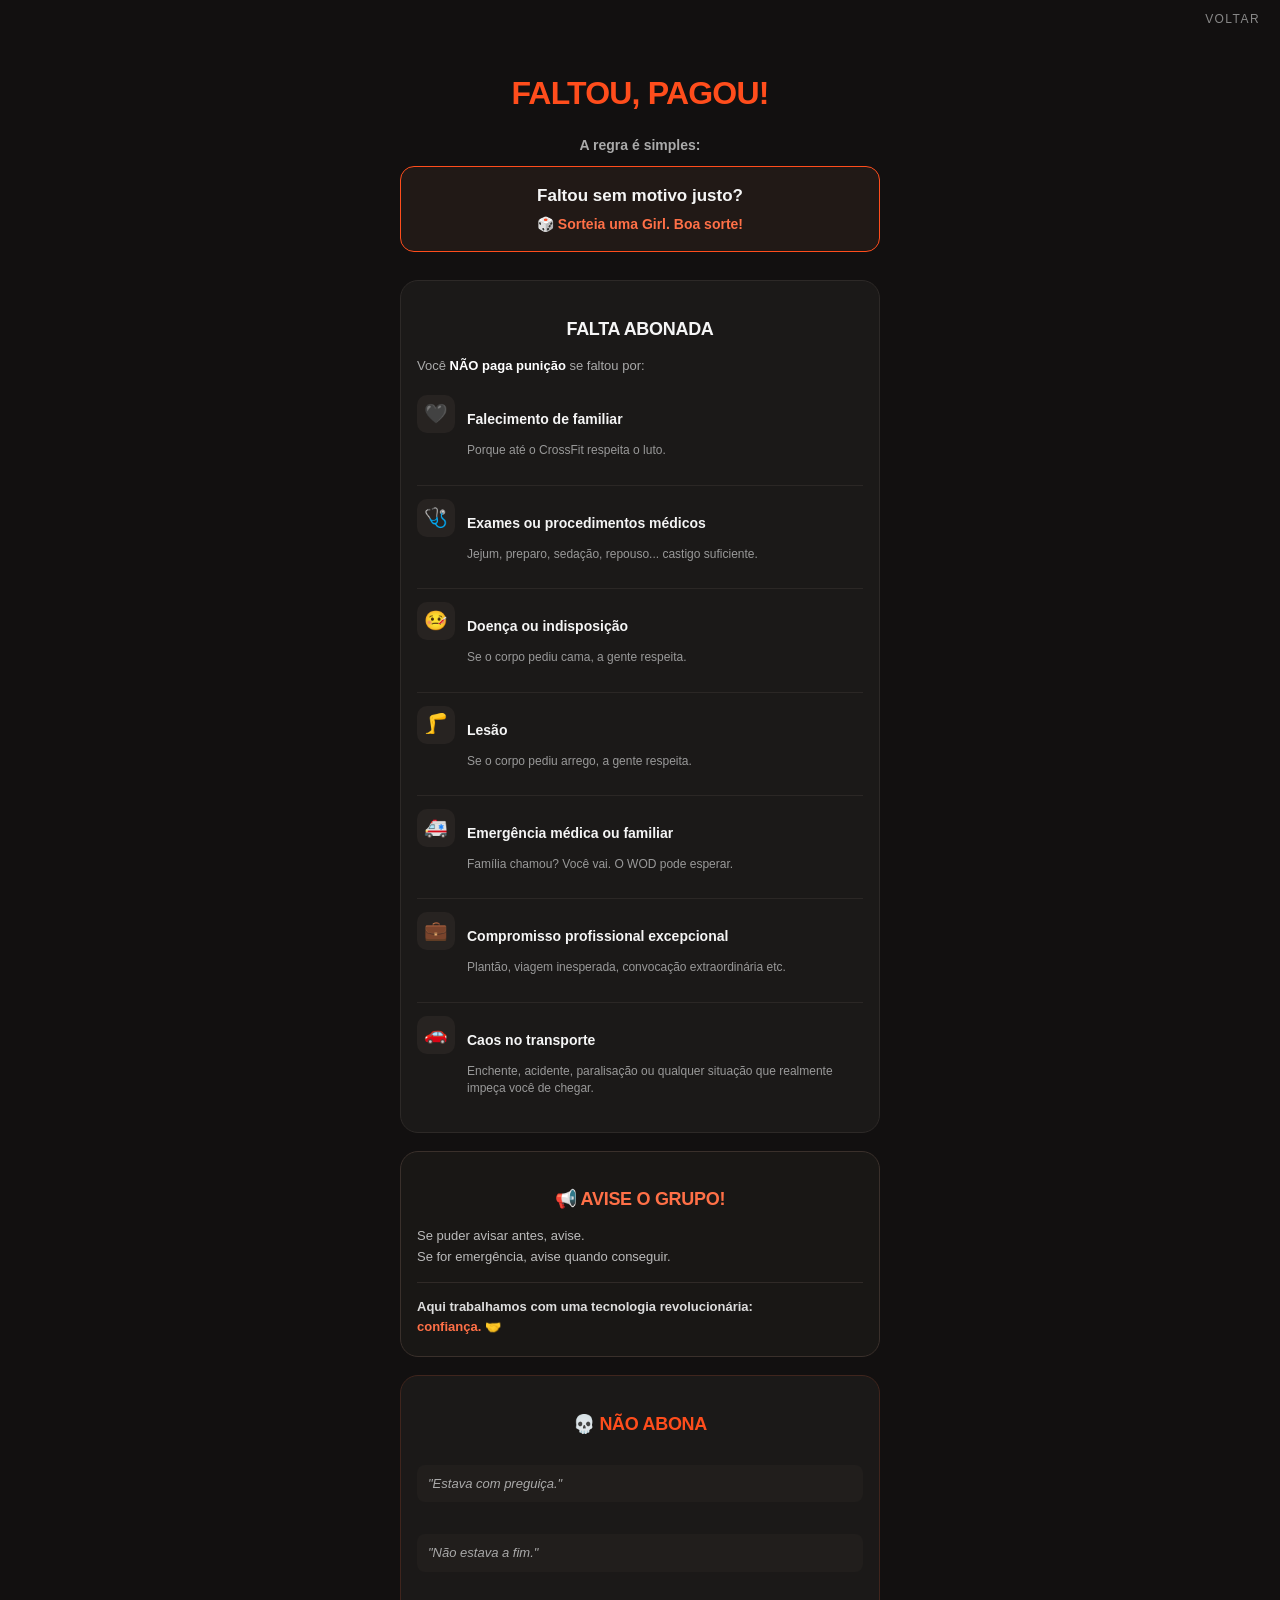
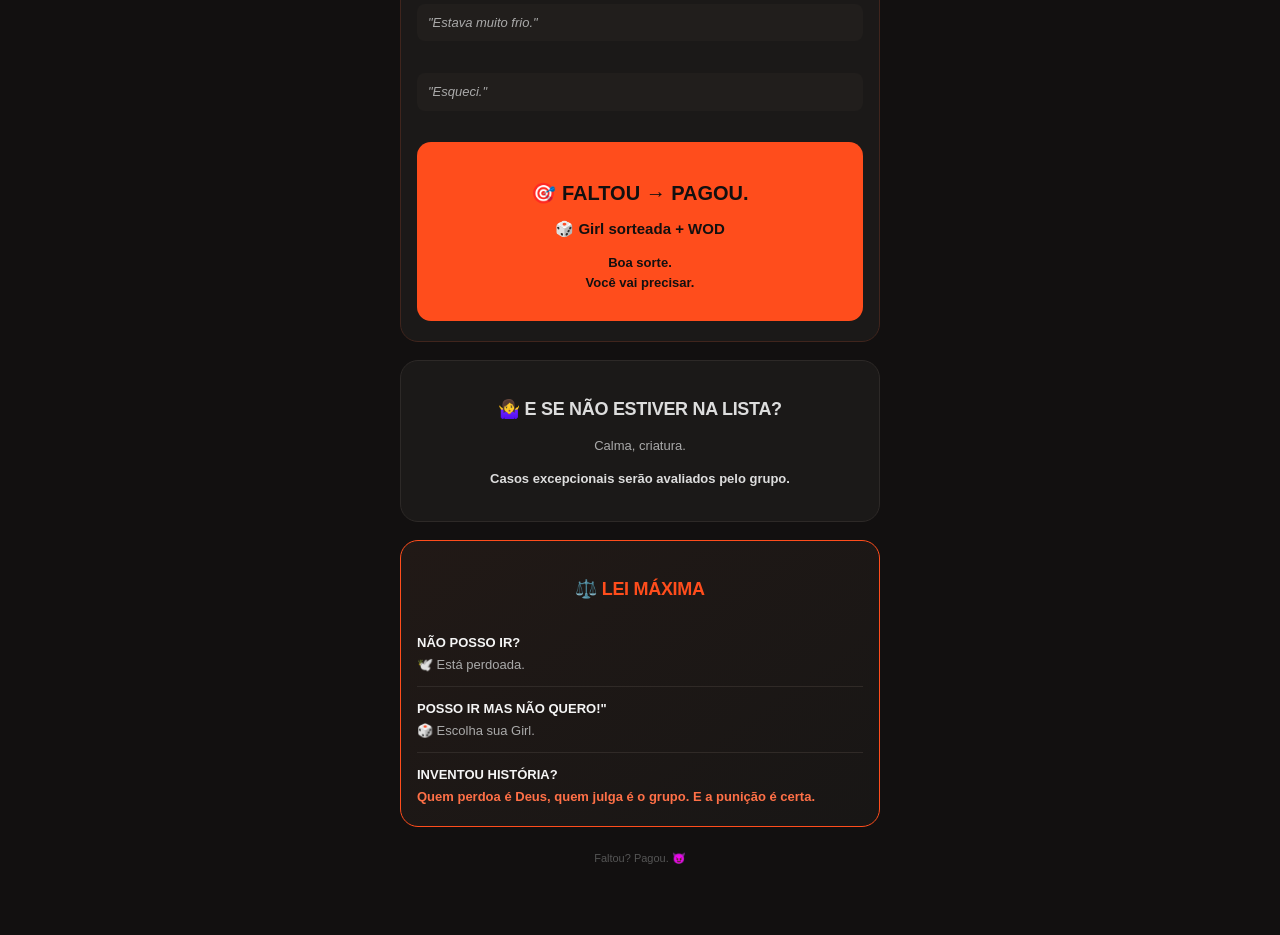
==== regras.html @ b72aed46 "Enhance README and add rules page for improved user guidance and experience" ====
<!DOCTYPE html>
<html lang="pt-BR">

<head>
    <meta charset="UTF-8">
    <meta name="viewport" content="width=device-width, initial-scale=1.0">

    <title>Faltou? — Regras</title>
    <meta
        name="description"
        content="Regras do Faltou? — Faltou sem motivo justo? Sorteia uma Girl."
    >

    <link rel="stylesheet" href="css/regras.css">
</head>

<body>

    <main class="rules-container">

        <header class="rules-header">
             <a href="index.html" class="index-link"> VOLTAR </a>
            <h1>FALTOU, PAGOU!</h1>

            <p>A regra é simples:</p>

            <div class="main-rule">
                <strong>Faltou sem motivo justo?</strong>
                <span>🎲 Sorteia uma Girl. Boa sorte!</span>
            </div>
        </header>


        <section class="rules-section">

            <h2>FALTA ABONADA</h2>

            <p class="section-intro">
                Você <strong>NÃO paga punição</strong> se faltou por:
            </p>


            <article class="rule-item">
                <div class="rule-icon">🖤</div>

                <div>
                    <h3>Falecimento de familiar</h3>
                    <p>Porque até o CrossFit respeita o luto.</p>
                </div>
            </article>


            <article class="rule-item">
                <div class="rule-icon">🩺</div>

                <div>
                    <h3>Exames ou procedimentos médicos</h3>
                    <p>Jejum, preparo, sedação, repouso... castigo suficiente.</p>
                </div>
            </article>


            <article class="rule-item">
                <div class="rule-icon">🤒</div>

                <div>
                    <h3>Doença ou indisposição</h3>
                    <p>Se o corpo pediu cama, a gente respeita.</p>
                </div>
            </article>


            <article class="rule-item">
                <div class="rule-icon">🦵</div>

                <div>
                    <h3>Lesão</h3>
                    <p>Se o corpo pediu arrego, a gente respeita.</p>
                </div>
            </article>


            <article class="rule-item">
                <div class="rule-icon">🚑</div>

                <div>
                    <h3>Emergência médica ou familiar</h3>
                    <p>Família chamou? Você vai. O WOD pode esperar.</p>
                </div>
            </article>


            <article class="rule-item">
                <div class="rule-icon">💼</div>

                <div>
                    <h3>Compromisso profissional excepcional</h3>
                    <p>
                        Plantão, viagem inesperada, convocação extraordinária etc.
                    </p>
                </div>
            </article>


            <article class="rule-item">
                <div class="rule-icon">🚗</div>

                <div>
                    <h3>Caos no transporte</h3>
                    <p>
                        Enchente, acidente, paralisação ou qualquer situação
                        que realmente impeça você de chegar.
                    </p>
                </div>
            </article>

        </section>


        <section class="notice-section">

            <h2>📢 AVISE O GRUPO!</h2>

            <p>
                Se puder avisar antes, avise.
                <br>
                Se for emergência, avise quando conseguir.
            </p>

            <div class="trust-message">
                <strong>
                    Aqui trabalhamos com uma tecnologia revolucionária:
                </strong>

                <span>confiança. 🤝</span>
            </div>

        </section>


        <section class="rules-section no-abono">

            <h2>💀 NÃO ABONA</h2>

            <div class="excuses">
                <p>"Estava com preguiça."</p>
                <p>"Não estava a fim."</p>
                <p>"Estava muito frio."</p>
                <p>"Esqueci."</p>
            </div>


            <div class="punishment">

                <h3>🎯 FALTOU → PAGOU.</h3>

                <p>
                    <strong>🎲 Girl sorteada + WOD</strong>
                </p>

                <p>
                    Boa sorte.
                    <br>
                    Você vai precisar.
                </p>

            </div>

        </section>


        <section class="exception-section">

            <h2>🤷‍♀️ E SE NÃO ESTIVER NA LISTA?</h2>

            <p>Calma, criatura.</p>

            <p>
                Casos excepcionais serão avaliados pelo grupo.
            </p>

        </section>


        <section class="law-section">

            <h2>⚖️ LEI MÁXIMA</h2>

            <div class="law-rule">
                <strong>NÃO POSSO IR?</strong>
                <span>🕊️ Está perdoada.</span>
            </div>

            <div class="law-rule">
                <strong>POSSO IR MAS NÃO QUERO!"</strong>
                <span>🎲 Escolha sua Girl.</span>
            </div>

            <div class="law-rule final-law">
                <strong>INVENTOU HISTÓRIA?</strong>
                <span>
                    Quem perdoa é Deus, quem julga é o grupo. E a punição é certa.
                </span>
            </div>

        </section>


        <footer class="rules-footer">
            Faltou? Pagou. 😈
        </footer>

    </main>

</body>
</html>
---- css/regras.css ----
css
/* =========================================
   RESET
========================================= */

* {
    margin: 0;
    padding: 0;
    box-sizing: border-box;
}


/* =========================================
   BASE
========================================= */

body {
    min-height: 100vh;

    background: #121010;
    color: #f5f5f5;

    font-family:
        Arial,
        Helvetica,
        sans-serif;

    line-height: 1.5;
}


/* =========================================
   CONTAINER
========================================= */

.rules-container {
    width: 100%;
    max-width: 480px;

    margin: 0 auto;

    padding: 28px 18px 40px;
}


/* =========================================
   HEADER
========================================= */

/* Link para as regras */

.index-link {
    position: absolute;
    top: 10px;
    right: 20px;

    color: #888;
    font-family: "Oswald", sans-serif;
    font-size: 0.75rem;
    font-weight: 500;
    letter-spacing: 0.12em;

    text-decoration: none;

    transition: color 0.2s ease;
}
.index-link:hover,
.index-link:active,
.index-link:focus-visible {
    color: #ff4d1c;
}

.rules-header {
    text-align: center;
    margin-bottom: 28px;
}

.rules-header h1 {
    color: #ff4d1c; 

    font-size: 28px;
    font-weight: 900;

    letter-spacing: -0.8px;

    margin-bottom: 18px;
}

.rules-header > p {
    color: #aaa;

    font-size: 14px;
    font-weight: 600;

    margin-bottom: 10px;
}


/* =========================================
   MAIN RULE
========================================= */

.main-rule {
    display: flex;
    flex-direction: column;
    gap: 5px;

    padding: 16px;

    background: #211916;

    border: 1px solid #ff4d1c;
    border-radius: 14px;

    text-align: center;
}

.main-rule strong {
    font-size: 17px;
}

.main-rule span {
    color: #ff7047;

    font-size: 14px;
    font-weight: 700;
}


/* =========================================
   SECTIONS
========================================= */

.rules-section,
.notice-section,
.exception-section,
.law-section {
    margin-bottom: 18px;

    padding: 20px 16px;

    background: #1b1918;

    border: 1px solid #2d2927;
    border-radius: 18px;
}


.rules-section h2,
.notice-section h2,
.exception-section h2,
.law-section h2 {
    margin-bottom: 12px;

    font-size: 18px;
    font-weight: 900;

    letter-spacing: -0.3px;

    text-align: center;
}

.section-intro {
    margin-bottom: 16px;

    color: #aaa;

    font-size: 13px;
}

.section-intro strong {
    color: #fff;
}


/* =========================================
   RULE ITEMS
========================================= */

.rule-item {
    display: flex;
    align-items: flex-start;

    gap: 12px;

    padding: 13px 0;

    border-bottom: 1px solid #2b2725;
}

.rule-item:first-of-type {
    padding-top: 4px;
}

.rule-item:last-child {
    border-bottom: none;
    padding-bottom: 2px;
}

.rule-icon {
    width: 38px;
    min-width: 38px;
    height: 38px;

    display: flex;
    align-items: center;
    justify-content: center;

    background: #272321;

    border-radius: 10px;

    font-size: 19px;
}

.rule-item h3 {
    margin-bottom: 2px;

    font-size: 14px;
    font-weight: 800;
}

.rule-item p {
    color: #999;

    font-size: 12px;
    line-height: 1.45;
}


/* =========================================
   NOTICE
========================================= */

.notice-section {
    background: #191715;

    border-color: #3a302b;
}

.notice-section h2 {
    color: #ff7047;
}

.notice-section > p {
    color: #bbb;

    font-size: 13px;

    line-height: 1.6;
}

.trust-message {
    display: flex;
    flex-direction: column;

    margin-top: 14px;
    padding-top: 14px;

    border-top: 1px solid #302a27;

    font-size: 13px;
}

.trust-message strong {
    color: #ddd;
}

.trust-message span {
    color: #ff7047;

    font-weight: 800;
}


/* =========================================
   NÃO ABONA
========================================= */

.no-abono {
    border-color: #40251d;
}

.no-abono h2 {
    color: #ff4d1c;
}

.excuses {
    display: flex;
    flex-direction: column;
    gap: 6px;

    margin: 14px 0 18px;
}

.excuses p {
    padding: 9px 11px;

    background: #211e1c;

    border-radius: 8px;

    color: #aaa;

    font-size: 13px;

    font-style: italic;
}


/* =========================================
   PUNISHMENT
========================================= */

.punishment {
    padding: 16px;

    background: #ff4d1c;

    border-radius: 14px;

    color: #121010;

    text-align: center;
}

.punishment h3 {
    margin-bottom: 10px;

    font-size: 20px;
    font-weight: 900;
}

.punishment p {
    margin-top: 7px;

    font-size: 13px;
    font-weight: 600;
}

.punishment strong {
    font-size: 15px;
}


/* =========================================
   EXCEPTION
========================================= */

.exception-section {
    text-align: center;
}

.exception-section h2 {
    color: #ddd;
}

.exception-section p {
    color: #aaa;

    font-size: 13px;
}

.exception-section p + p {
    margin-top: 5px;

    color: #ddd;
    font-weight: 600;
}


/* =========================================
   LEI MÁXIMA
========================================= */

.law-section {
    padding: 20px 16px;

    background:
        linear-gradient(
            145deg,
            #211916,
            #181615
        );

    border-color: #ff4d1c;
}

.law-section h2 {
    color: #ff4d1c;

    text-align: center;

    margin-bottom: 18px;
}

.law-rule {
    display: flex;
    flex-direction: column;

    gap: 2px;

    padding: 12px 0;

    border-bottom: 1px solid #302a27;
}

.law-rule strong {
    font-size: 13px;
}

.law-rule span {
    color: #aaa;

    font-size: 13px;
}

.final-law {
    border-bottom: none;

    padding-bottom: 0;
}

.final-law span {
    color: #ff7047;

    font-weight: 700;
}


/* =========================================
   FOOTER
========================================= */

.rules-footer {
    padding-top: 5px;

    color: #555;

    font-size: 11px;

    text-align: center;
}


/* =========================================
   DESKTOP
========================================= */

@media (min-width: 600px) {

    .rules-container {
        padding-top: 40px;
        padding-bottom: 60px;
    }

    .rules-header h1 {
        font-size: 32px;
    }
}
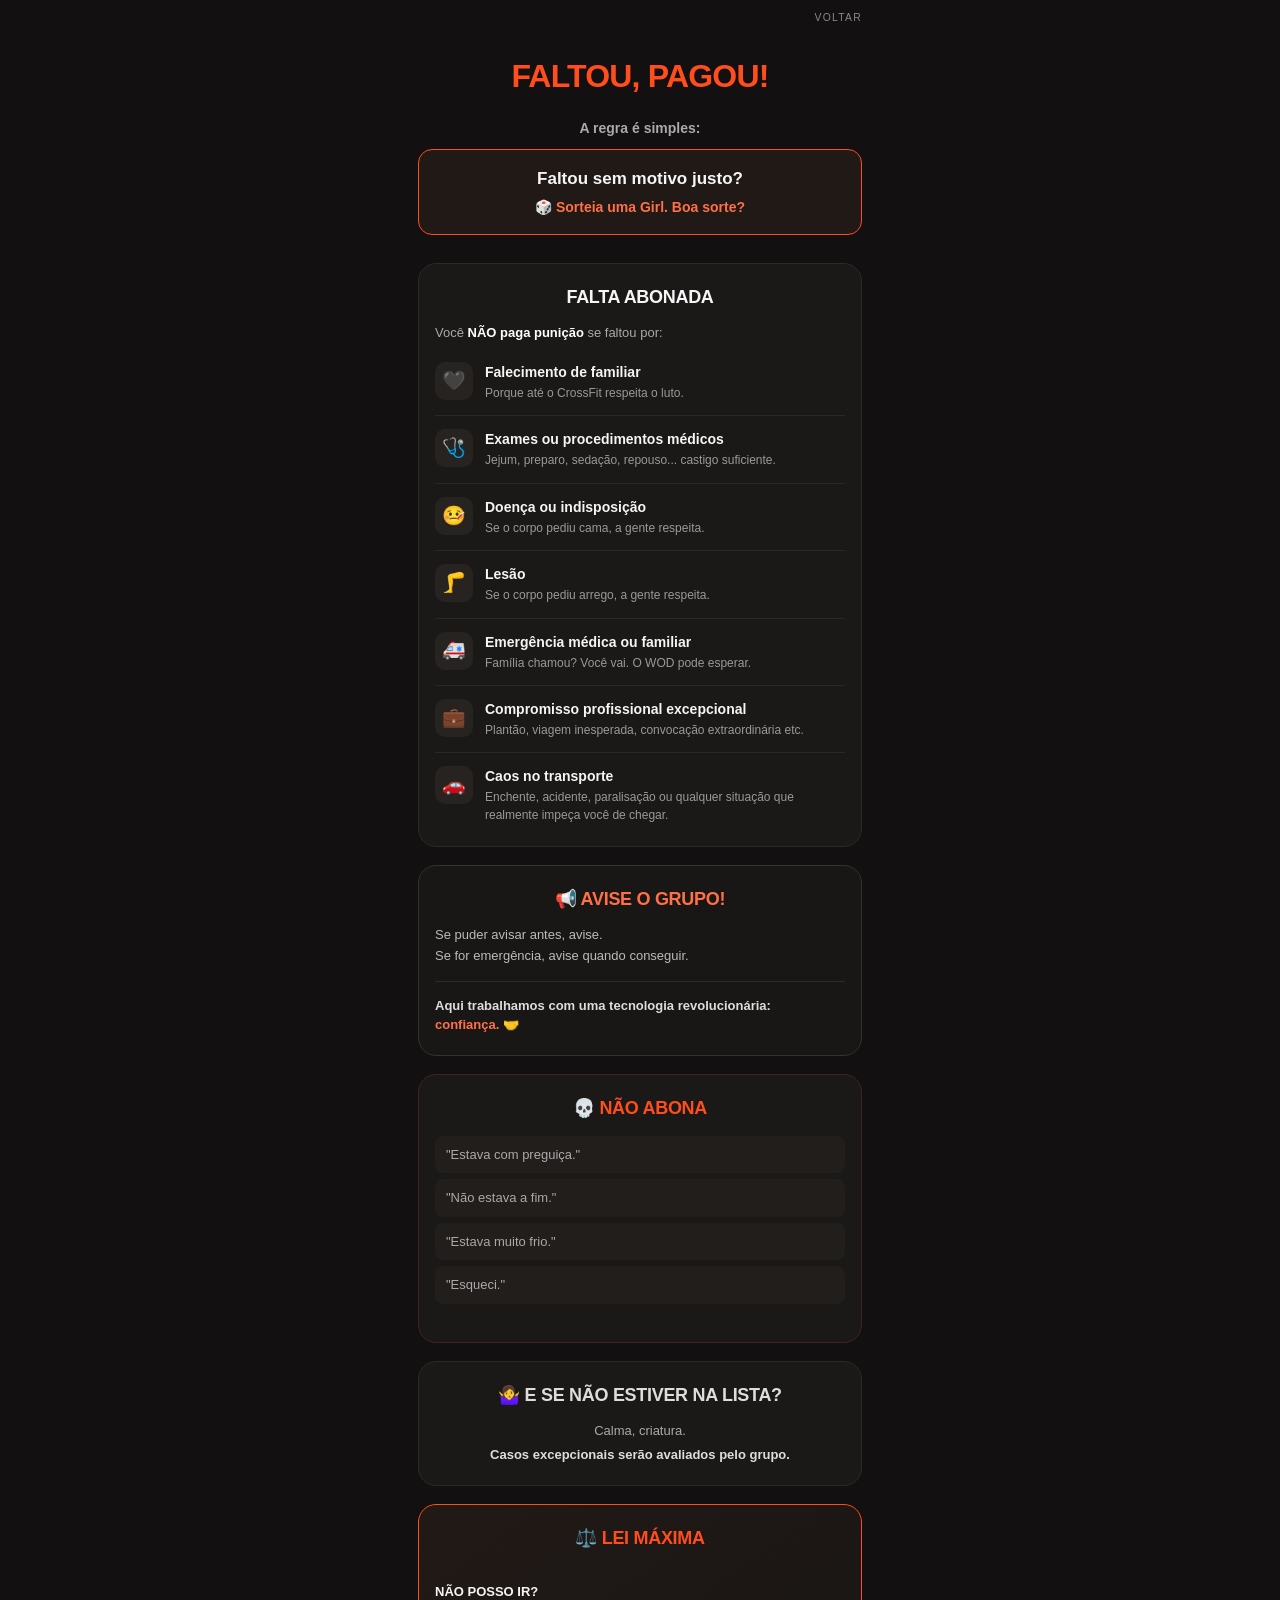
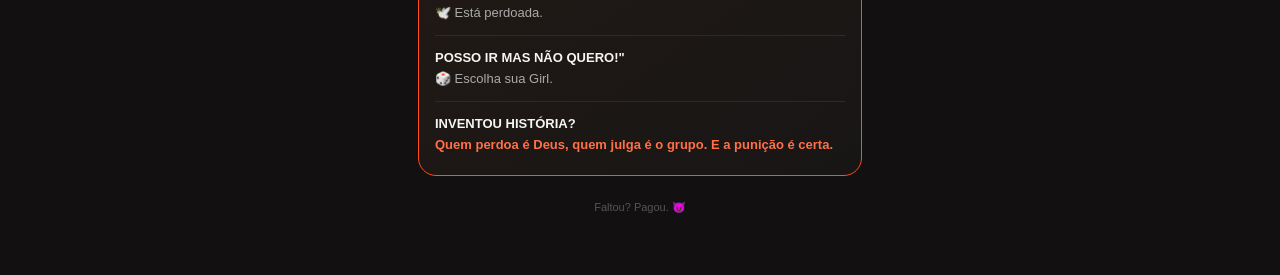
==== commit cb594db3: "Update rules page by refining text and removing unnecessary punishment section for clarity" ====
--- a/regras.html
+++ b/regras.html
@@ -26,7 +26,7 @@
 
             <div class="main-rule">
                 <strong>Faltou sem motivo justo?</strong>
-                <span>🎲 Sorteia uma Girl. Boa sorte!</span>
+                <span>🎲 Sorteia uma Girl. Boa sorte?</span>
             </div>
         </header>
 
@@ -149,23 +149,6 @@
                 <p>"Esqueci."</p>
             </div>
 
-
-            <div class="punishment">
-
-                <h3>🎯 FALTOU → PAGOU.</h3>
-
-                <p>
-                    <strong>🎲 Girl sorteada + WOD</strong>
-                </p>
-
-                <p>
-                    Boa sorte.
-                    <br>
-                    Você vai precisar.
-                </p>
-
-            </div>
-
         </section>
 
 
--- a/css/regras.css
+++ b/css/regras.css
@@ -1,4 +1,3 @@
-css
 /* =========================================
    RESET
 ========================================= */
@@ -9,6 +8,14 @@
     box-sizing: border-box;
 }
 
+html,
+body {
+    width: 100%;
+    max-width: 100%;
+    min-height: 100%;
+    overflow-x: hidden;
+}
+
 
 /* =========================================
    BASE
@@ -16,6 +23,7 @@
 
 body {
     min-height: 100vh;
+    min-height: 100dvh;
 
     background: #121010;
     color: #f5f5f5;
@@ -34,6 +42,8 @@
 ========================================= */
 
 .rules-container {
+    position: relative;
+
     width: 100%;
     max-width: 480px;
 
@@ -46,17 +56,16 @@
 /* =========================================
    HEADER
 ========================================= */
-
-/* Link para as regras */
 
 .index-link {
     position: absolute;
     top: 10px;
-    right: 20px;
+    right: 18px;
 
     color: #888;
+
     font-family: "Oswald", sans-serif;
-    font-size: 0.75rem;
+    font-size: 0.65rem;
     font-weight: 500;
     letter-spacing: 0.12em;
 
@@ -64,6 +73,7 @@
 
     transition: color 0.2s ease;
 }
+
 .index-link:hover,
 .index-link:active,
 .index-link:focus-visible {
@@ -73,11 +83,14 @@
 .rules-header {
     text-align: center;
     margin-bottom: 28px;
+
+    padding-top: 12px;
 }
 
 .rules-header h1 {
-    color: #ff4d1c; 
-
+    color: #ff4d1c;
+
+    font-family: "Oswald", sans-serif;
     font-size: 28px;
     font-weight: 900;
 
@@ -105,6 +118,8 @@
     flex-direction: column;
     gap: 5px;
 
+    width: 100%;
+
     padding: 16px;
 
     background: #211916;
@@ -135,8 +150,9 @@
 .notice-section,
 .exception-section,
 .law-section {
+    width: 100%;
+
     margin-bottom: 18px;
-
     padding: 20px 16px;
 
     background: #1b1918;
@@ -144,7 +160,6 @@
     border: 1px solid #2d2927;
     border-radius: 18px;
 }
-
 
 .rules-section h2,
 .notice-section h2,
@@ -183,6 +198,8 @@
 
     gap: 12px;
 
+    width: 100%;
+
     padding: 13px 0;
 
     border-bottom: 1px solid #2b2725;
@@ -225,6 +242,8 @@
 
     font-size: 12px;
     line-height: 1.45;
+
+    overflow-wrap: anywhere;
 }
 
 
@@ -248,6 +267,8 @@
     font-size: 13px;
 
     line-height: 1.6;
+
+    overflow-wrap: anywhere;
 }
 
 .trust-message {
@@ -303,8 +324,6 @@
     color: #aaa;
 
     font-size: 13px;
-
-    font-style: italic;
 }
 
 
@@ -313,6 +332,8 @@
 ========================================= */
 
 .punishment {
+    width: 100%;
+
     padding: 16px;
 
     background: #ff4d1c;
@@ -359,6 +380,8 @@
     color: #aaa;
 
     font-size: 13px;
+
+    overflow-wrap: anywhere;
 }
 
 .exception-section p + p {
@@ -413,6 +436,8 @@
     color: #aaa;
 
     font-size: 13px;
+
+    overflow-wrap: anywhere;
 }
 
 .final-law {
@@ -440,6 +465,39 @@
     font-size: 11px;
 
     text-align: center;
+}
+
+
+/* =========================================
+   TELAS MUITO PEQUENAS
+========================================= */
+
+@media (max-width: 360px) {
+
+    .rules-container {
+        padding-left: 14px;
+        padding-right: 14px;
+    }
+
+    .rules-section,
+    .notice-section,
+    .exception-section,
+    .law-section {
+        padding-left: 13px;
+        padding-right: 13px;
+    }
+
+    .rule-item {
+        gap: 9px;
+    }
+
+    .rule-icon {
+        width: 34px;
+        min-width: 34px;
+        height: 34px;
+
+        font-size: 17px;
+    }
 }
 
 
@@ -457,5 +515,4 @@
     .rules-header h1 {
         font-size: 32px;
     }
-}
-
+}
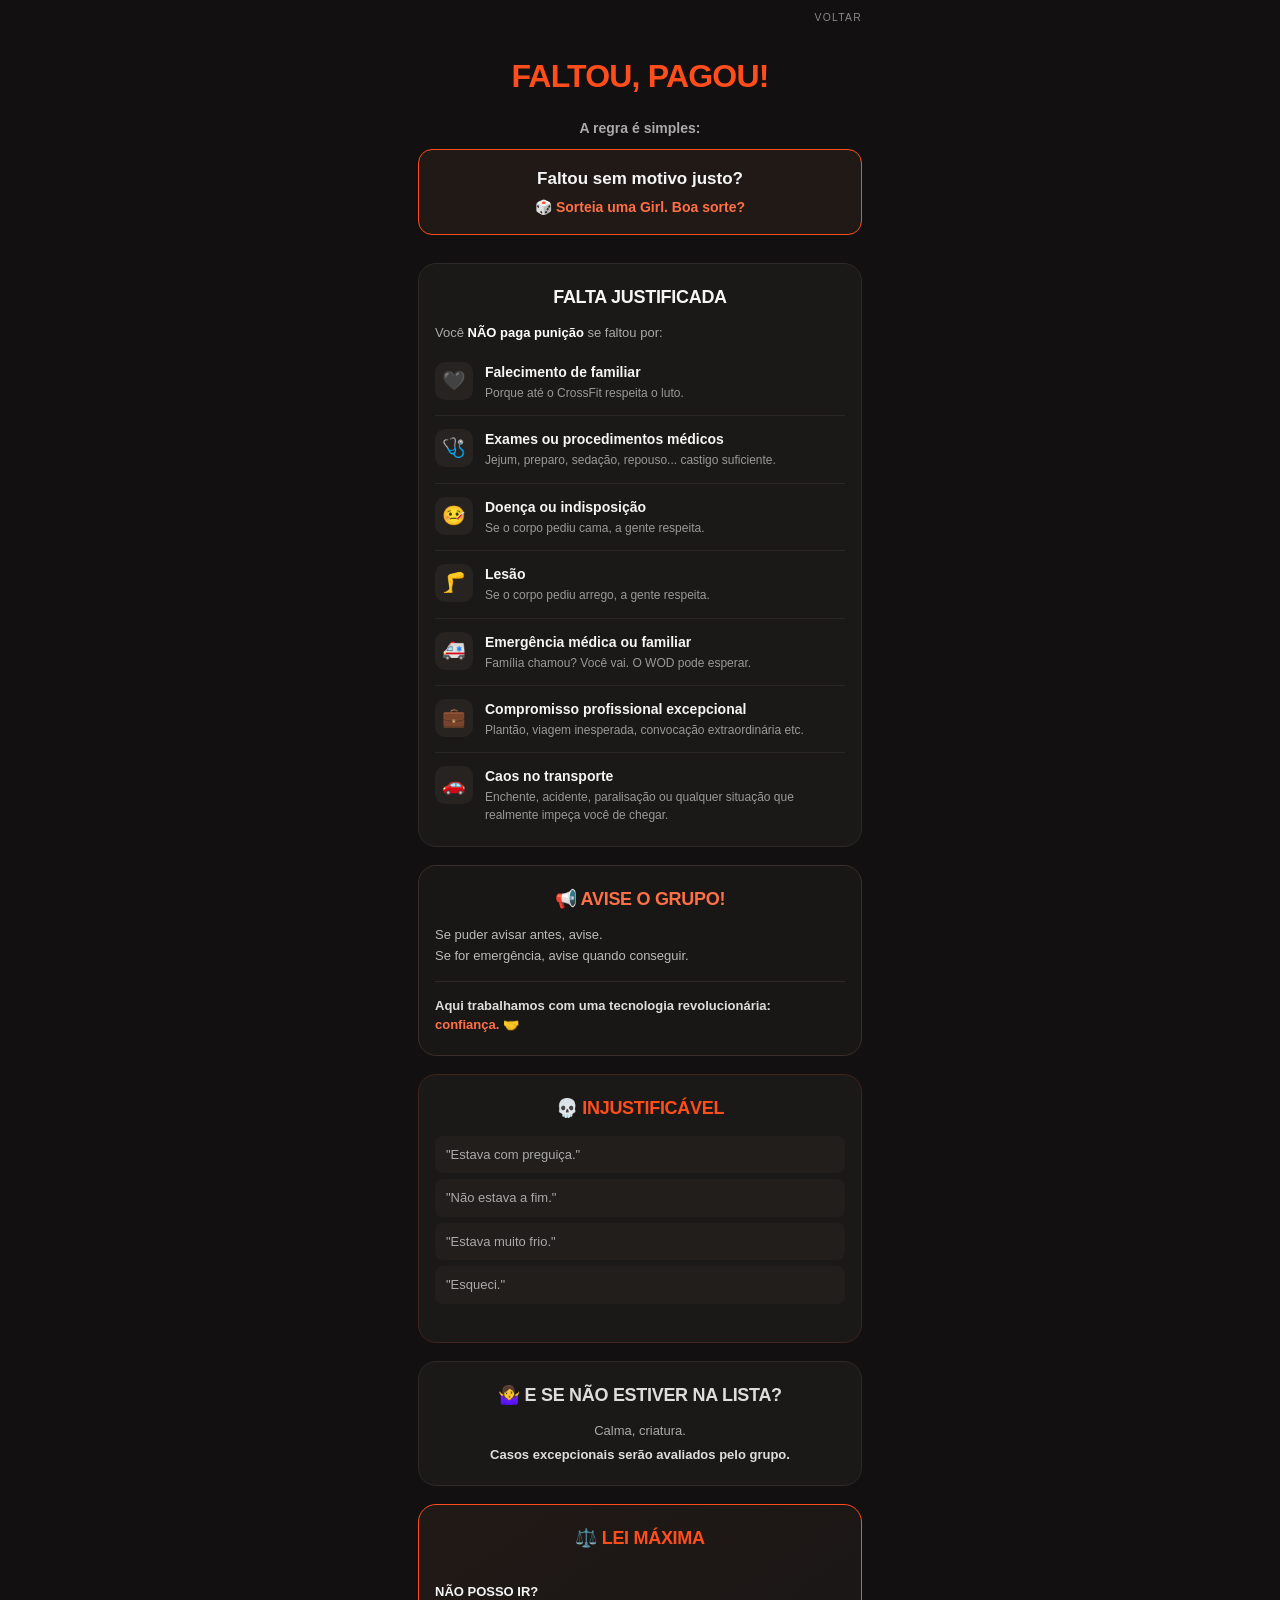
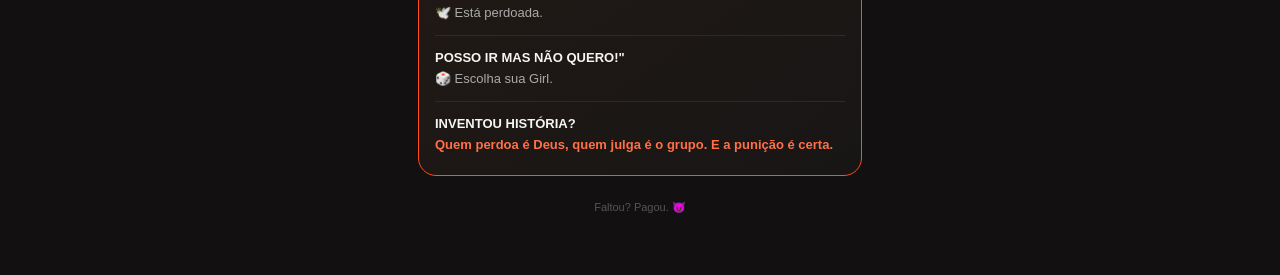
==== commit 08fcf482: "Update rule headings for clarity and consistency" ====
--- a/regras.html
+++ b/regras.html
@@ -33,7 +33,7 @@
 
         <section class="rules-section">
 
-            <h2>FALTA ABONADA</h2>
+            <h2>FALTA JUSTIFICADA</h2>
 
             <p class="section-intro">
                 Você <strong>NÃO paga punição</strong> se faltou por:
@@ -140,7 +140,7 @@
 
         <section class="rules-section no-abono">
 
-            <h2>💀 NÃO ABONA</h2>
+            <h2>💀 INJUSTIFICÁVEL</h2>
 
             <div class="excuses">
                 <p>"Estava com preguiça."</p>
